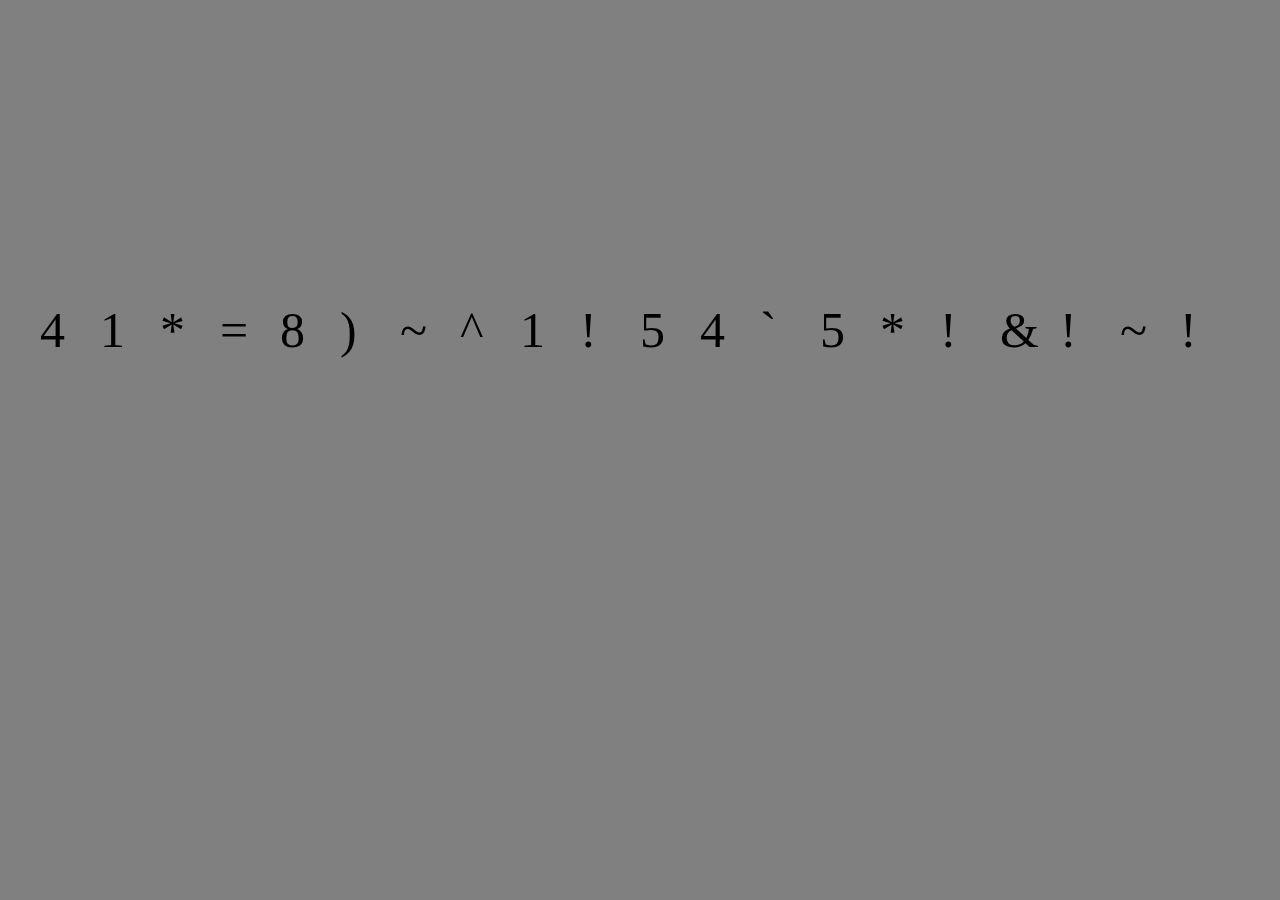
==== index.html @ 0364b6c9 "change html file to index.html" ====
<!DOCTYPE html>
<html>
    <head>
        <meta charset="UTF-8">
        <meta name="viewport" content="width=device-width, initial-scale=1.0">
        <title>Special Type</title>
        <link rel="stylesheet" href="./special.css">
    </head>

    <body> 

        <div id="display"></div>

        <script src="./js/word_gen.js"></script>
        <script src="./js/word_capture.js"></script>
    </body>
</html>
---- special.css ----
html,body{
    height: 100%;
    background-color: grey;
    justify-content: center;
    display: flex;
    align-items: center;
}
a{
    font-size: 50px;
    width: 30px;
}

div{
    display: flex;
    height: fit-content;
    margin-bottom: 20%;
}
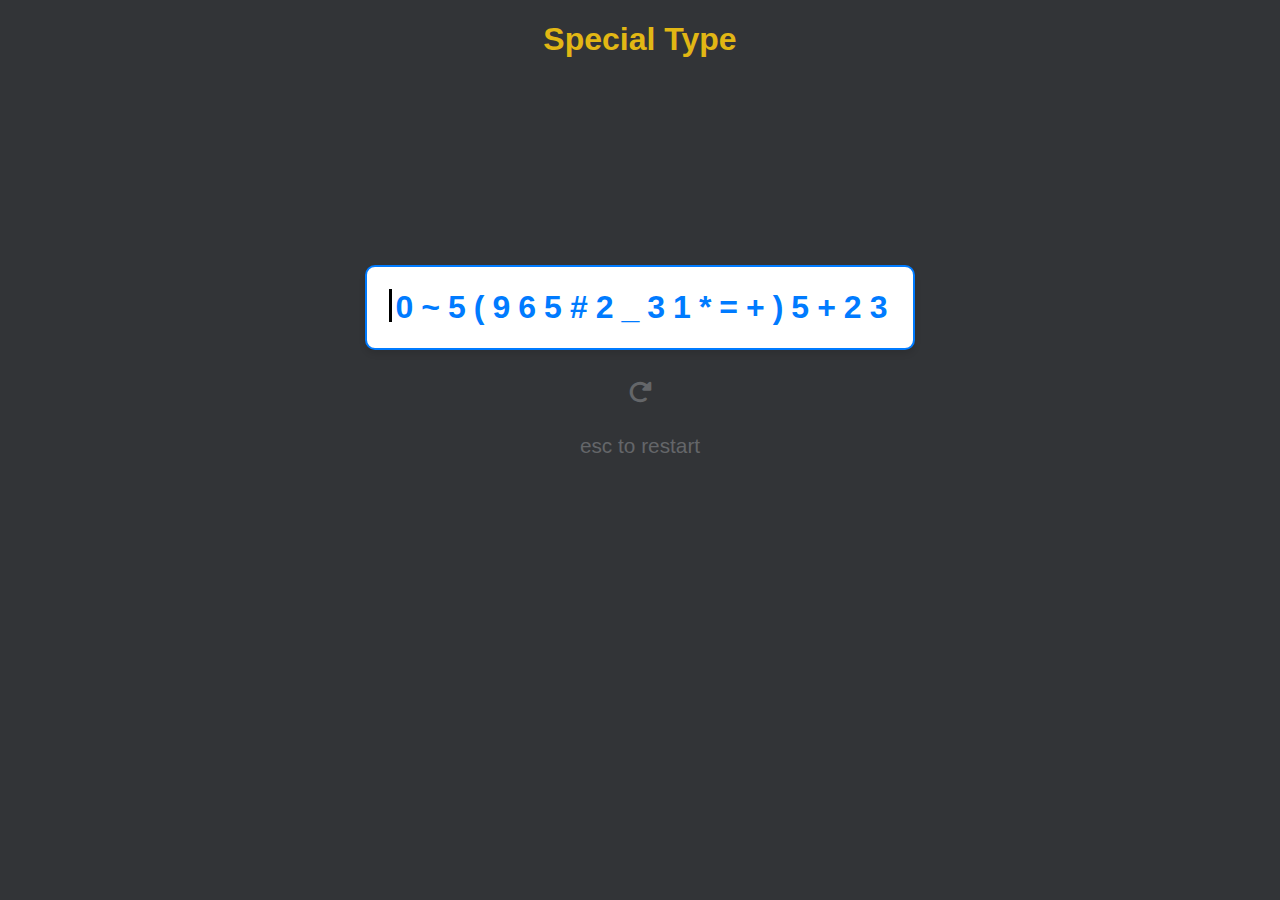
==== commit a5bc7e8f: "restart button" ====
--- a/index.html
+++ b/index.html
@@ -5,11 +5,21 @@
         <meta name="viewport" content="width=device-width, initial-scale=1.0">
         <title>Special Type</title>
         <link rel="stylesheet" href="./special.css">
+        <link rel="stylesheet" href="https://cdnjs.cloudflare.com/ajax/libs/font-awesome/6.0.0-beta3/css/all.min.css">
     </head>
 
     <body> 
 
-        <div id="display"></div>
+        <h1>Special Type</h1>
+
+        <div class="app">
+            <div id="display"> </div>
+
+            <div class="resetButton">
+                <button onclick=reset()> <i class="fas fa-redo-alt"></i> </button>
+                <div class="restartText">esc to restart</div>
+            </div>
+        </div>
 
         <script src="./js/word_gen.js"></script>
         <script src="./js/word_capture.js"></script>
--- a/special.css
+++ b/special.css
@@ -1,17 +1,105 @@
-html,body{
-    height: 100%;
-    background-color: grey;
-    justify-content: center;
+body {
+    font-family: Arial, sans-serif;
+    background-color: #323437;
+    color: #333;
     display: flex;
+    flex-direction: column;
+    justify-content: flex-start;
     align-items: center;
-}
-a{
-    font-size: 50px;
-    width: 30px;
+    height: 100vh;
+    margin: 0;
+    text-align: center;
 }
 
-div{
+h1 {
+    color: #e2b714;
+}
+
+.resetButton .restartText{
+    color: #646669;
+    font-size: 1.3rem;
+    animation: fadeOut 0.3s;
+    animation-fill-mode: forwards;
+}
+
+.resetButton:hover .restartText{
+    animation: fadeIn 0.3s;
+    animation-fill-mode: forwards;
+}
+
+@keyframes fadeIn {
+  from { opacity: 0; }
+  to { opacity: 1; }
+}
+
+@keyframes fadeOut {
+  from { opacity: 1; }
+  to { opacity: 0; }
+}
+
+button{
+    background-color: inherit;
+    border: none;
+    height: fit-content;
+    width: fit-content;
+    padding: 0px;
+    color: #646669;
+
+}
+
+button:hover{
+    color: #8a878b;
+
+}
+
+
+i {
+    font-size: 1.5rem;
+    color: inherit;
+    background-color: #323437;
+    margin: 30px;
+}
+
+.app {
     display: flex;
+    height: 100%; 
+    width: fit-content;
+    align-items: center;
+    justify-content: center;
+    flex-direction: inherit;
+    margin-bottom: 20%;
+
+}
+
+#display {
+    display: flex;
+    font-size: 2rem;
+    font-weight: bold;
+    color: #007BFF;
+    background-color: #ffffff;
+    border: 2px solid #007BFF;
+    padding: 20px;
+    width: fit-content;
     height: fit-content;
-    margin-bottom: 20%;
+    border-radius: 10px;
+    box-shadow: 0 4px 6px rgba(0, 0, 0, 0.1);
+    word-wrap: break-word;
 }
+
+#display a{
+    margin: 2px;
+}
+
+#typeWriter{
+    width: 3px;
+    height: 80%;
+    display: inline-block;
+    background-color: black;
+    animation: fadeIn 0.3s;
+}
+
+
+@keyframes fadeIn {
+  from { opacity: 0; }
+  to { opacity: 1; }
+}
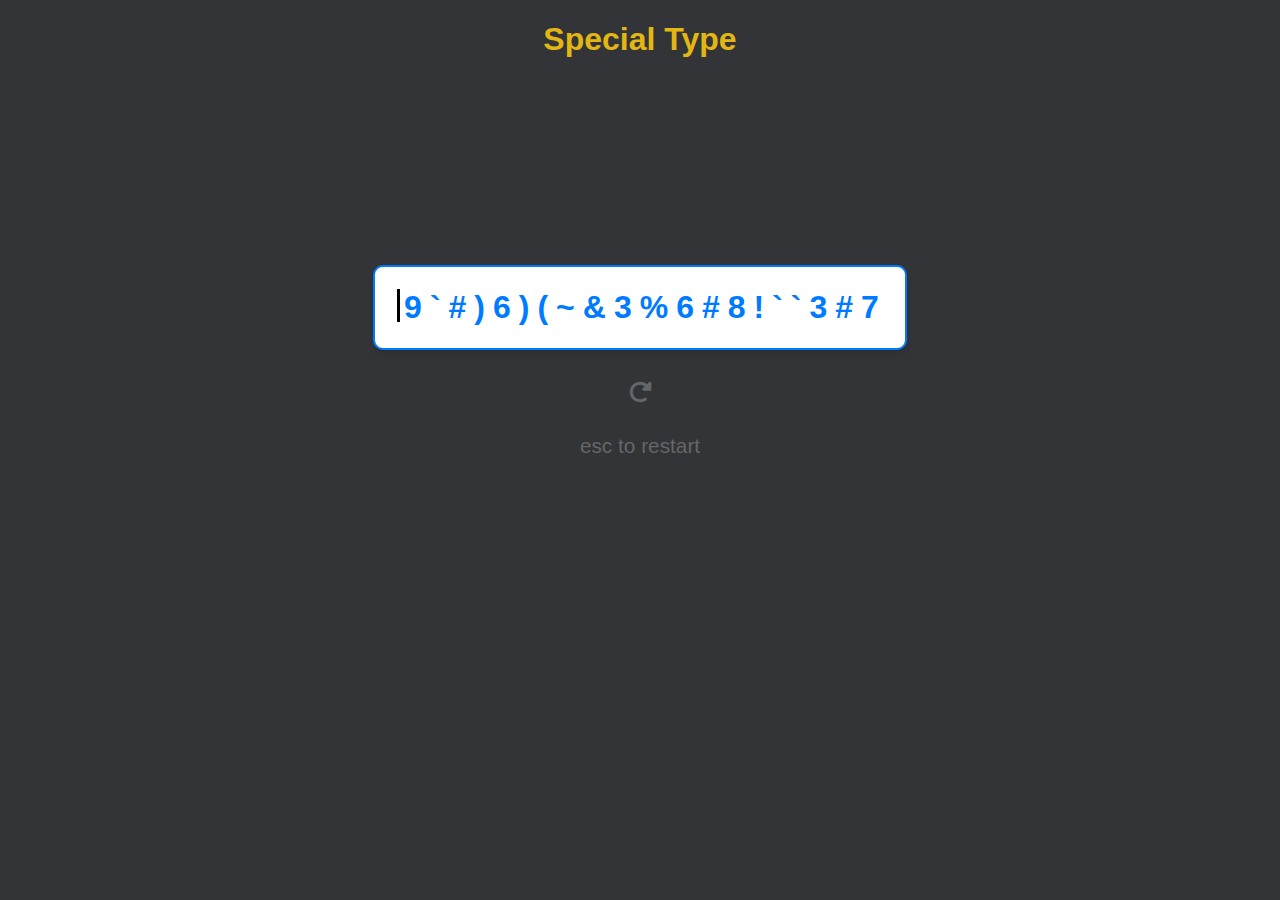
==== commit 6e461376: "fix css" ====
--- a/index.html
+++ b/index.html
@@ -4,7 +4,7 @@
         <meta charset="UTF-8">
         <meta name="viewport" content="width=device-width, initial-scale=1.0">
         <title>Special Type</title>
-        <link rel="stylesheet" href="./special.css">
+        <link rel="stylesheet" href="./css/special.css">
         <link rel="stylesheet" href="https://cdnjs.cloudflare.com/ajax/libs/font-awesome/6.0.0-beta3/css/all.min.css">
     </head>
 
--- a/css/special.css
+++ b/css/special.css
@@ -0,0 +1,105 @@
+body {
+    font-family: Arial, sans-serif;
+    background-color: #323437;
+    color: #333;
+    display: flex;
+    flex-direction: column;
+    justify-content: flex-start;
+    align-items: center;
+    height: 100vh;
+    margin: 0;
+    text-align: center;
+}
+
+h1 {
+    color: #e2b714;
+}
+
+.resetButton .restartText{
+    color: #646669;
+    font-size: 1.3rem;
+    animation: fadeOut 0.3s;
+    animation-fill-mode: forwards;
+}
+
+.resetButton:hover .restartText{
+    animation: fadeIn 0.3s;
+    animation-fill-mode: forwards;
+}
+
+@keyframes fadeIn {
+  from { opacity: 0; }
+  to { opacity: 1; }
+}
+
+@keyframes fadeOut {
+  from { opacity: 1; }
+  to { opacity: 0; }
+}
+
+button{
+    background-color: inherit;
+    border: none;
+    height: fit-content;
+    width: fit-content;
+    padding: 0px;
+    color: #646669;
+
+}
+
+button:hover{
+    color: #8a878b;
+
+}
+
+
+i {
+    font-size: 1.5rem;
+    color: inherit;
+    background-color: #323437;
+    margin: 30px;
+}
+
+.app {
+    display: flex;
+    height: 100%; 
+    width: fit-content;
+    align-items: center;
+    justify-content: center;
+    flex-direction: inherit;
+    margin-bottom: 20%;
+
+}
+
+#display {
+    display: flex;
+    font-size: 2rem;
+    font-weight: bold;
+    color: #007BFF;
+    background-color: #ffffff;
+    border: 2px solid #007BFF;
+    padding: 20px;
+    width: fit-content;
+    height: fit-content;
+    border-radius: 10px;
+    box-shadow: 0 4px 6px rgba(0, 0, 0, 0.1);
+    word-wrap: break-word;
+}
+
+#display a{
+    margin: 2px;
+}
+
+#typeWriter{
+    width: 3px;
+    height: 80%;
+    display: inline-block;
+    background-color: black;
+    animation: fadeIn 0.3s;
+}
+
+
+@keyframes fadeIn {
+  from { opacity: 0; }
+  to { opacity: 1; }
+}
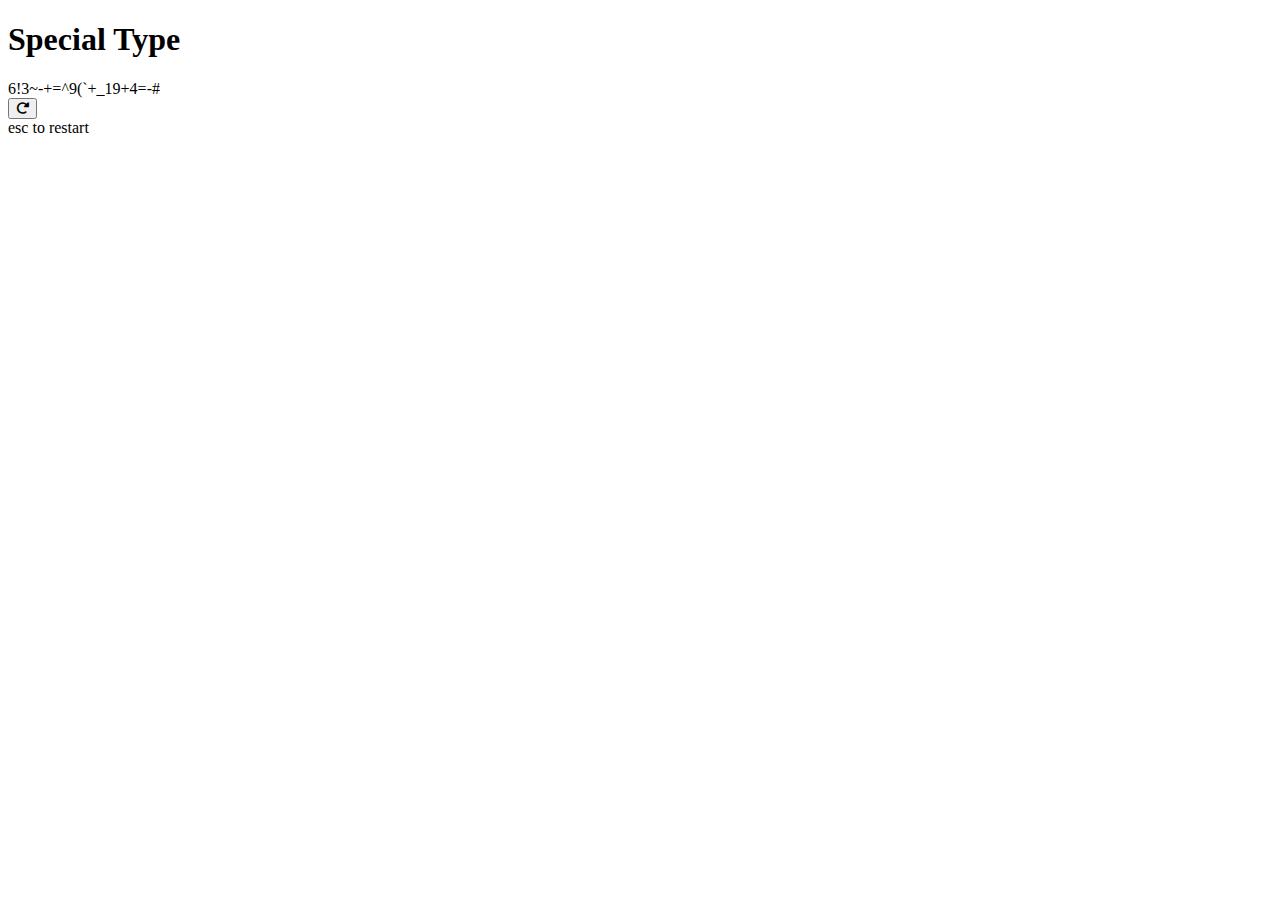
==== commit 815044d5: "fixing css" ====
--- a/index.html
+++ b/index.html
@@ -4,7 +4,7 @@
         <meta charset="UTF-8">
         <meta name="viewport" content="width=device-width, initial-scale=1.0">
         <title>Special Type</title>
-        <link rel="stylesheet" href="./css/special.css">
+        <link rel="stylesheet" href="SpecialType/css/special.css">
         <link rel="stylesheet" href="https://cdnjs.cloudflare.com/ajax/libs/font-awesome/6.0.0-beta3/css/all.min.css">
     </head>
 
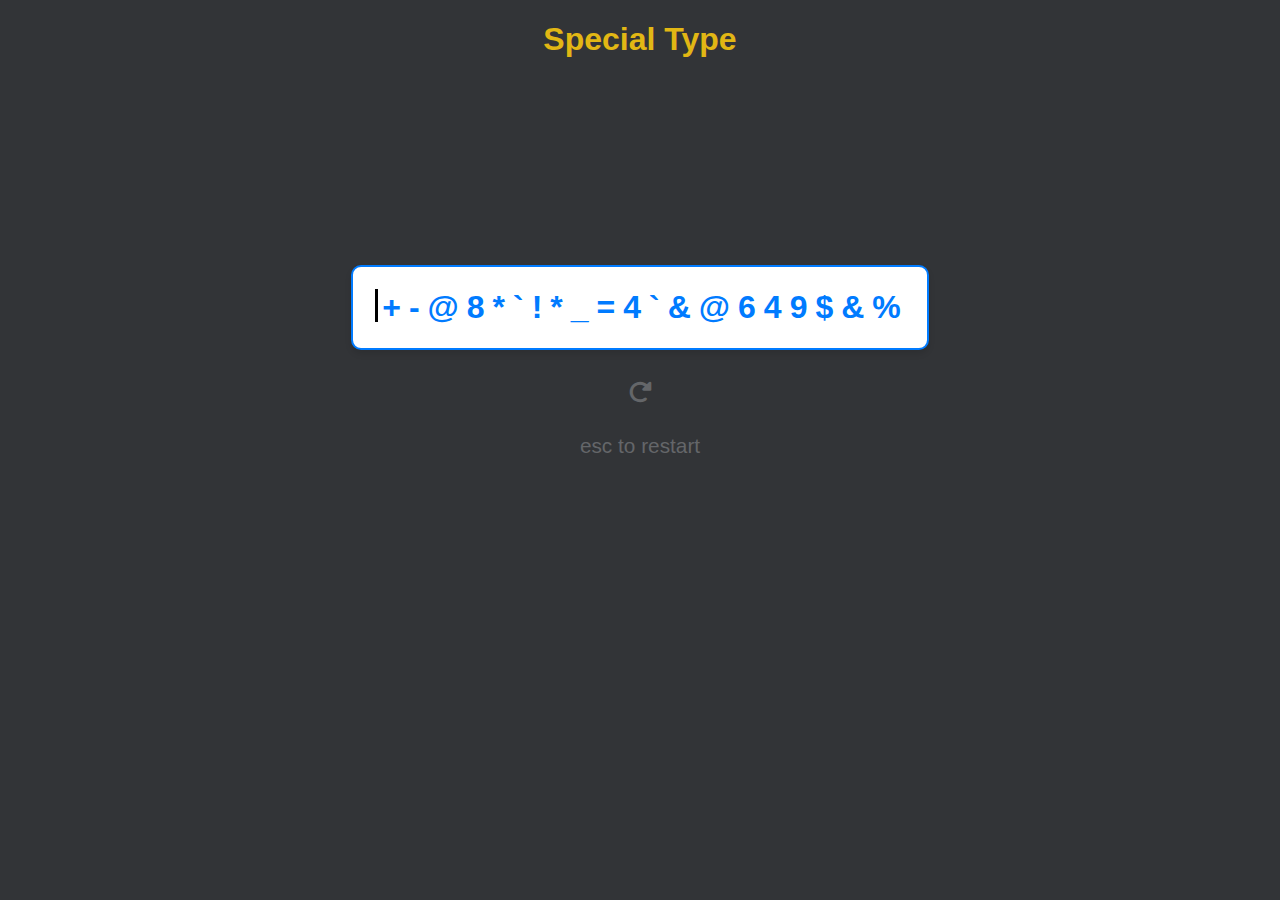
==== commit 33bc8770: "fixing css on github page ..... agin ...." ====
--- a/index.html
+++ b/index.html
@@ -4,7 +4,7 @@
         <meta charset="UTF-8">
         <meta name="viewport" content="width=device-width, initial-scale=1.0">
         <title>Special Type</title>
-        <link rel="stylesheet" href="SpecialType/css/special.css">
+        <link rel="stylesheet" href="./css/special.css">
         <link rel="stylesheet" href="https://cdnjs.cloudflare.com/ajax/libs/font-awesome/6.0.0-beta3/css/all.min.css">
     </head>
 
--- a/css/special.css
+++ b/css/special.css
@@ -0,0 +1,105 @@
+body {
+    font-family: Arial, sans-serif;
+    background-color: #323437;
+    color: #333;
+    display: flex;
+    flex-direction: column;
+    justify-content: flex-start;
+    align-items: center;
+    height: 100vh;
+    margin: 0;
+    text-align: center;
+}
+
+h1 {
+    color: #e2b714;
+}
+
+.resetButton .restartText{
+    color: #646669;
+    font-size: 1.3rem;
+    animation: fadeOut 0.3s;
+    animation-fill-mode: forwards;
+}
+
+.resetButton:hover .restartText{
+    animation: fadeIn 0.3s;
+    animation-fill-mode: forwards;
+}
+
+@keyframes fadeIn {
+  from { opacity: 0; }
+  to { opacity: 1; }
+}
+
+@keyframes fadeOut {
+  from { opacity: 1; }
+  to { opacity: 0; }
+}
+
+button{
+    background-color: inherit;
+    border: none;
+    height: fit-content;
+    width: fit-content;
+    padding: 0px;
+    color: #646669;
+
+}
+
+button:hover{
+    color: #8a878b;
+
+}
+
+
+i {
+    font-size: 1.5rem;
+    color: inherit;
+    background-color: #323437;
+    margin: 30px;
+}
+
+.app {
+    display: flex;
+    height: 100%; 
+    width: fit-content;
+    align-items: center;
+    justify-content: center;
+    flex-direction: inherit;
+    margin-bottom: 20%;
+
+}
+
+#display {
+    display: flex;
+    font-size: 2rem;
+    font-weight: bold;
+    color: #007BFF;
+    background-color: #ffffff;
+    border: 2px solid #007BFF;
+    padding: 20px;
+    width: fit-content;
+    height: fit-content;
+    border-radius: 10px;
+    box-shadow: 0 4px 6px rgba(0, 0, 0, 0.1);
+    word-wrap: break-word;
+}
+
+#display a{
+    margin: 2px;
+}
+
+#typeWriter{
+    width: 3px;
+    height: 80%;
+    display: inline-block;
+    background-color: black;
+    animation: fadeIn 0.3s;
+}
+
+
+@keyframes fadeIn {
+  from { opacity: 0; }
+  to { opacity: 1; }
+}
